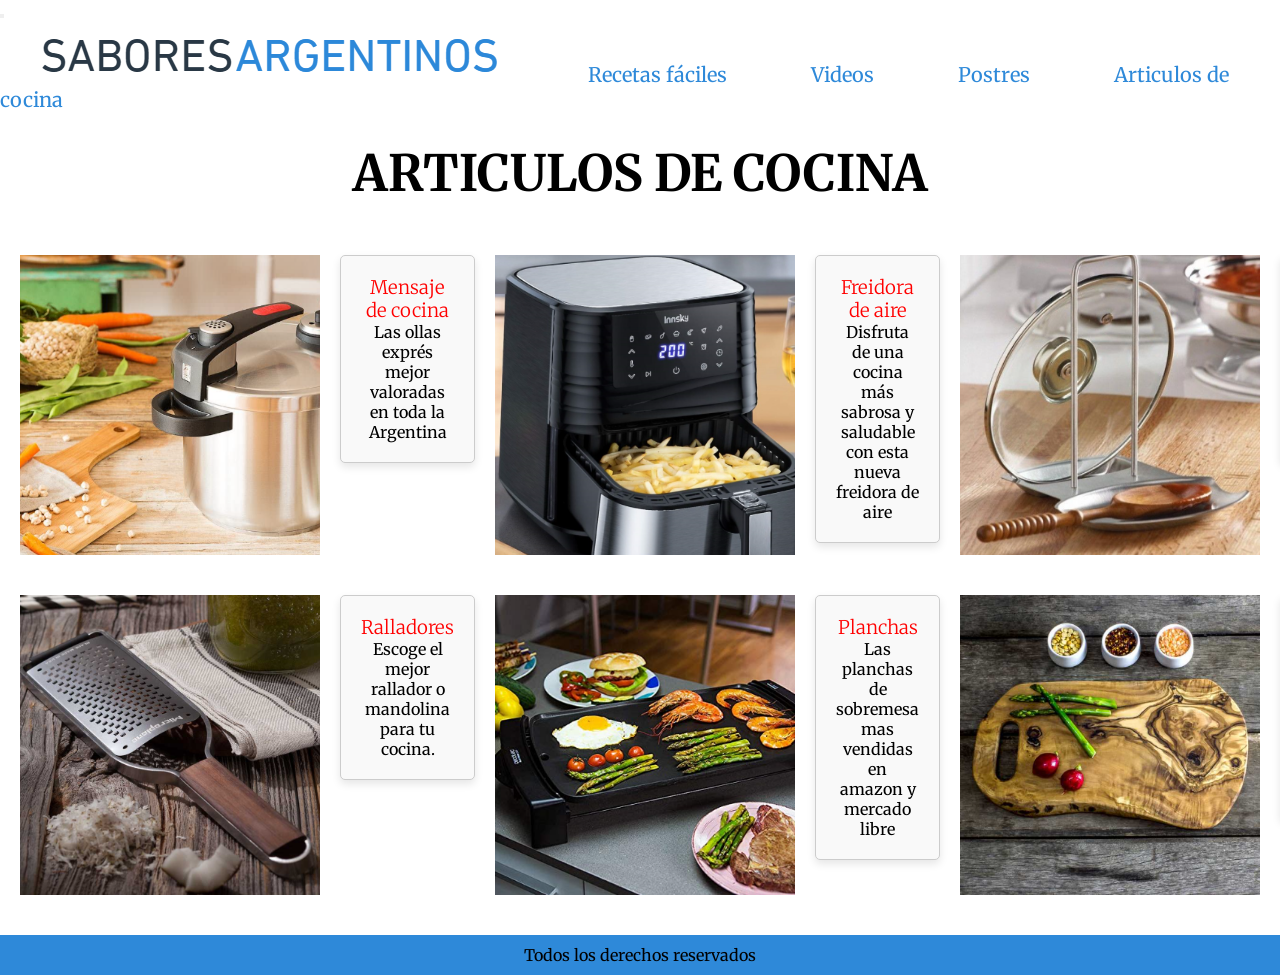
==== pages/Articulos-de-cocina.html @ 5bddbbb3 "Archivos de las clases de Coderhouse" ====
<!DOCTYPE html>
<html lang="en">
<head>
    <meta charset="UTF-8">
    <meta name="viewport" content="width=device-width, initial-scale=1.0">
    <title>Articulos de cocina</title>
    <link rel="preconnect" href="https://fonts.googleapis.com">
<link rel="preconnect" href="https://fonts.gstatic.com" crossorigin>
<link href="https://fonts.googleapis.com/css2?family=Merriweather:ital,wght@0,300;0,400;0,700;0,900;1,300;1,400;1,700;1,900&display=swap" rel="stylesheet">
    <link rel="stylesheet" href="../css/styles.css">
</head>
<body>
    <header>
        <nav class="navbar navbar-expand-lg bg-body-tertiary">
            <div class="container-fluid">
                <button class="navbar-toggler" type="button" data-bs-toggle="collapse" data-bs-target="#navbarNavAltMarkup" aria-controls="navbarNavAltMarkup" aria-expanded="false" aria-label="Toggle navigation">
                    <span class="navbar-toggler-icon"></span>
                </button>
                <div class="collapse navbar-collapse" id="navbarNavAltMarkup">
                    <div class="navbar-nav">
                        <a class="nav-link" href="../index.html"><img src="../img/logo.png" alt="logo de la página en dos colores sabores en negro y argentinos en celeste"></a>
                        <a class="nav-link" href="Recetas-faciles.html">Recetas fáciles</a>
                        <a class="nav-link" href="Videos.html">Videos</a>
                        <a class="nav-link" href="Postres.html">Postres</a>
                        <a class="nav-link" href="Articulos-de-cocina.html">Articulos de cocina</a>
                    </div>
                </div>
            </div>
        </nav>
    </header>
     <main>
        <h1>ARTICULOS DE COCINA</h1>
    <div class="grid">
            <div class="content-container">
        <img class="compras" src="../img/ollasxpress.png" alt="imagen de una olla expréss">
        <div class="text-content">
        <h3>Mensaje de cocina</h3>
        <p>Las ollas exprés  mejor valoradas en toda la Argentina</p>
     </div>
    </div>
        <div class="content-container">
        <img class="compras" src="../img/freidoradeaire.png" alt="imagen de una freidora de aire">
        <div class="text-content">
        <h3>Freidora de aire</h3>
        <p>Disfruta  de una cocina más sabrosa y saludable con esta nueva freidora de aire</p>
     </div>
    </div>
        <div class="content-container">
        <img class="compras" src="../img/gadgets.png" alt="imagen de un articulo raro de cocina">
        <div class="text-content">
        <h3>Gadgets culinarios</h3>
        <p>utensilios raros de cocina  que no sabias que necesitabas </p>
     </div>
    </div>
        <div class="content-container">
        <img class="compras" src="../img/ralladores.png" alt="imagen de un rallador">
        <div class="text-content">
        <h3>Ralladores</h3>
        <p>Escoge el mejor rallador o mandolina para tu cocina.</p>
     </div>
    </div>
        <div class="content-container">
        <img class="compras" src="../img/planchacocina.png" alt="imagen de una plancha para cocinar">
        <div class="text-content">
        <h3>Planchas</h3>
        <p>Las planchas de sobremesa mas vendidas en amazon y mercado libre</p>
     </div>
    </div>
        <div class="content-container">
        <img class="compras" src="../img/tablas.png" alt="imagen de una tabla de madera para cocinar">
        <div class="text-content">
        <h3>Tablas</h3>
        <p>Las mejores tablas de madera para servir y cortar como un chef</p>
       </div>
      </div>
    </div>
    </main>

    <footer>
        <p>Todos los derechos reservados</p>
    </footer>
    
</body>
</html>
---- css/styles.css ----
* {
    margin: 0;
    padding: 0;
    box-sizing: border-box;
}

/*Estilos para index*/
body {
    font-family: 'Merriweather', serif;
}

.recetas, .videos, .postres, .articulos {
    font-size: 25px;
    padding: 3rem;
    text-decoration: none;
    font-family: "Merriweather", serif;
    font-weight: 300;
    font-style: normal;
    color: black;
}

h1 {
    font-size: 50px;
    text-align: center;
    margin: 30px;
}

h2  {
    color: red;
    font-family: "Merriweather", serif;
    font-weight: 300;
    font-style: normal;
    text-align: center;
    font-size: 40px;
    margin-top: 20px;
}
h3 {
    color: red;
    font-family: "Merriweather", serif;
    font-weight: 300;
    font-style: normal;
}
.brasas {
     width: 100%; 
     height: 300px; /* Altura proporcional al viewport */ 
     object-fit: cover;/* ajustar el video dentro del contenedor */
     object-position: center;
     border-radius: 5px;
     margin-top: 20px;
}


.container {
    display: flex;
    flex-direction: column;
    align-items: center;
}
.empanadas {
    margin-left: 20px;
    margin-top: 75px;
    height: 600px;
}
.milas {
    font-size: 30px;
    text-align: center;
    border: 5px solid #efa797;
    padding: 30px;
    margin: 20px 0;
    border-radius: 5px;
    background-color: white;
    width: 60%;
    margin-left: 180px;
}


/*Estilos para recetas fáciles*/

.nav-link {
    font-size: 20px;
    color: #2E89D9;
    text-decoration: none;
    padding: 40px;
}

.container {
    display: flex;
    flex-direction: column;
    align-items: center;
}

.content-container {
    display: flex;
    align-items: flex-start;
    margin-bottom: 20px; /* Espacio entre las secciones */
}

.recipe-image {
    width: 300px; /* Establece un ancho fijo */
    height: 200px; /* Establece una altura fija */
    object-fit: cover; /* Asegura que la imagen se ajuste al contenedor sin distorsionarse */
    margin-right: 20px; /* Espacio a la derecha de la imagen */

}
.pure {
    margin-left: 20px;
    margin-top: 75px;
    height: 400px;
}
.text-content-uno {
    flex: 1; /* Ajusta el ancho del contenedor de texto */
}

.text-content {
    flex: 1; /* Ajusta el ancho del contenedor de texto */
    border: 1px solid #ccc; 
    border-radius: 5px; 
    padding: 20px; 
    background-color: #f9f9f9; 
    box-shadow: 0 4px 8px rgba(0, 0, 0, 0.1);
     text-align: center;
}
.mila {
    font-size: 30px;
    text-align: center;
    border: 5px solid #efa797;
    padding: 70px;
    margin: 20px 0;
    border-radius: 5px;
    background-color: white;
    width: 60%;
    margin-left: 230px;
}

.grid { 
    display: grid;
    grid-template-columns: repeat(3, 1fr);
    gap: 20px; padding: 20px;
}
/*Estilos para videos*/
.rojo {
    margin-left: 20px;
    margin-top: 75px;
    height: 400px;
}

.video-grid { 
    display: grid; 
    grid-template-columns: repeat(3, 1fr);
    gap: 20px; 
    padding: 20px; 
} 
.video-item { 
    text-align: center; 
    padding: 10px; 
    background-color: #f9f9f9; 
    border: 1px solid #ccc; 
    border-radius: 5px; 
    box-shadow: 0 4px 8px rgba(0, 0, 0, 0.1); 
} 
.video-item video { 
    width: 100%;
    height: auto; 
    border-radius:
}

/* Estilo para postres */
.nav-link {
    font-size: 20px;
    color: #2E89D9;
    text-decoration: none;
    padding: 40px;
}

.container {
    display: flex;
    flex-direction: column;
    align-items: center;
}

.content-container {
    display: flex;
    align-items: flex-start;
    margin-bottom: 20px; /* Espacio entre las secciones */
}

.recipe-image {
    width: 300px; /* Establece un ancho fijo */
    height: 200px; /* Establece una altura fija */
    object-fit: cover; /* Asegura que la imagen se ajuste al contenedor sin distorsionarse */
    margin-right: 20px; /* Espacio a la derecha de la imagen */

}
.pure {
    margin-left: 20px;
    margin-top: 75px;
    height: 400px;
}
.text-content-uno {
    flex: 1; /* Ajusta el ancho del contenedor de texto */
}

.text-content {
    flex: 1; /* Ajusta el ancho del contenedor de texto */
    border: 1px solid #ccc; 
    border-radius: 5px; 
    padding: 20px; 
    background-color: #f9f9f9; 
    box-shadow: 0 4px 8px rgba(0, 0, 0, 0.1);
     text-align: center;
}
.mila {
    font-size: 30px;
    text-align: center;
    border: 5px solid #efa797;
    padding: 70px;
    margin: 20px 0;
    border-radius: 5px;
    background-color: white;
    width: 60%;
    margin-left: 230px;
}

.grid { 
    display: grid;
    grid-template-columns: repeat(3, 1fr);
    gap: 20px; padding: 20px;
}
/* Estilo para artiulos de cocina */

.compras {
    width: 300px; /* Establece un ancho fijo */
    height: 300px; /* Establece una altura fija */
    object-fit: cover; /* Asegura que la imagen se ajuste al contenedor sin distorsionarse */
    margin-right: 20px; /* Espacio a la derecha de la imagen */

}











footer {
    text-align: center;
    background-color: #2E89D9;
    padding: 10px;
}
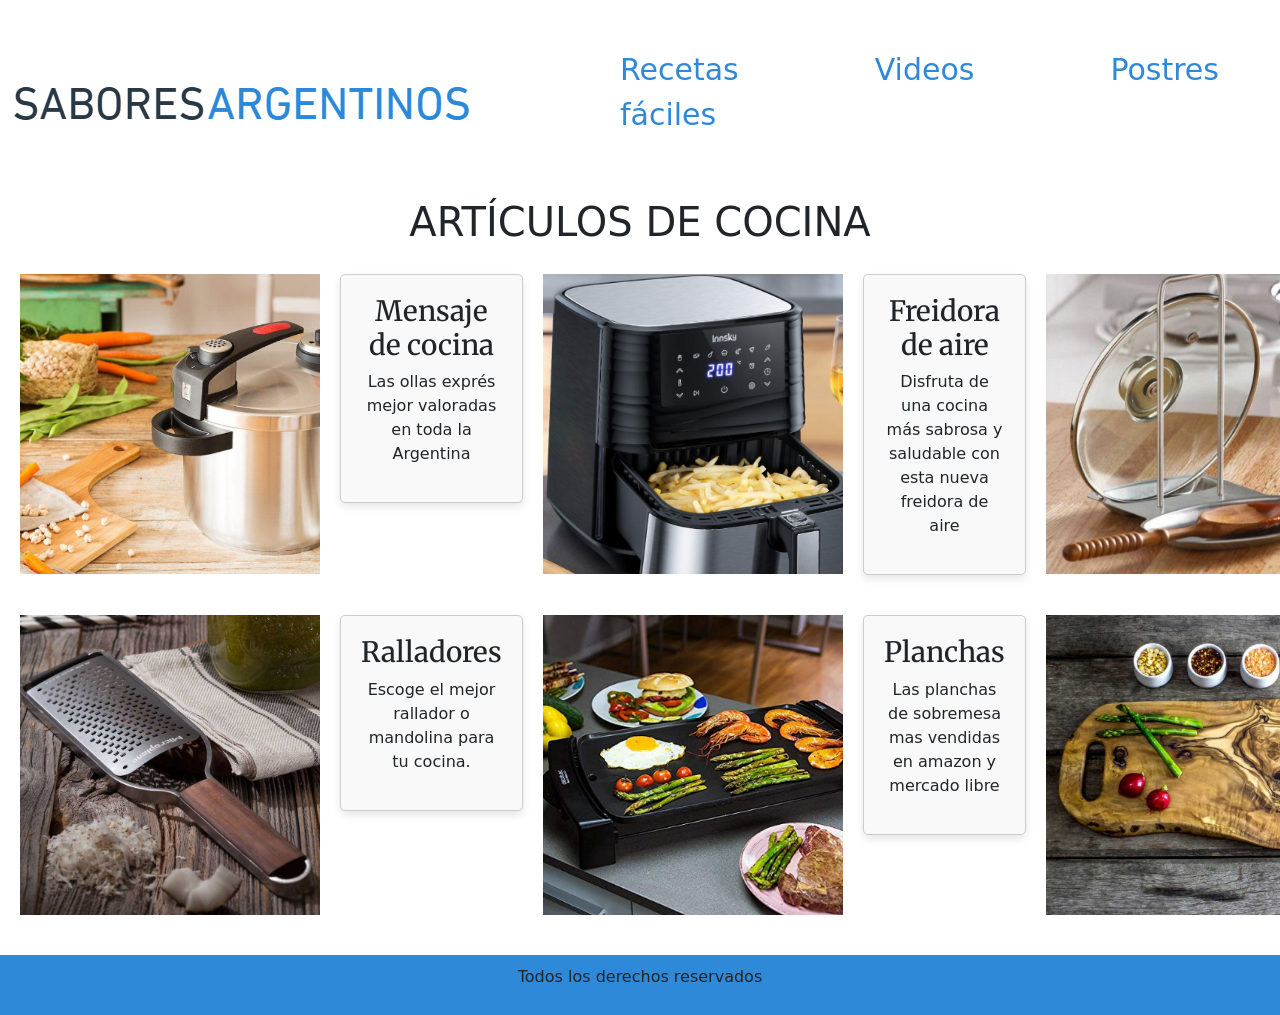
==== commit 513165f2: "eliminar problemas" ====
--- a/pages/Articulos-de-cocina.html
+++ b/pages/Articulos-de-cocina.html
@@ -8,28 +8,29 @@
 <link rel="preconnect" href="https://fonts.gstatic.com" crossorigin>
 <link href="https://fonts.googleapis.com/css2?family=Merriweather:ital,wght@0,300;0,400;0,700;0,900;1,300;1,400;1,700;1,900&display=swap" rel="stylesheet">
     <link rel="stylesheet" href="../css/styles.css">
+    <link href="https://cdn.jsdelivr.net/npm/bootstrap@5.3.3/dist/css/bootstrap.min.css" rel="stylesheet" integrity="sha384-QWTKZyjpPEjISv5WaRU9OFeRpok6YctnYmDr5pNlyT2bRjXh0JMhjY6hW+ALEwIH" crossorigin="anonymous">
 </head>
 <body>
     <header>
-        <nav class="navbar navbar-expand-lg bg-body-tertiary">
+        <nav class="navbar navbar-expand-lg">
             <div class="container-fluid">
+                <a class="navbar-brand" href="../index.html"><img class="logo" src="../img/logo.png" alt="logo de la página en dos colores sabores en negro y argentinos en celeste"></a>
                 <button class="navbar-toggler" type="button" data-bs-toggle="collapse" data-bs-target="#navbarNavAltMarkup" aria-controls="navbarNavAltMarkup" aria-expanded="false" aria-label="Toggle navigation">
                     <span class="navbar-toggler-icon"></span>
                 </button>
                 <div class="collapse navbar-collapse" id="navbarNavAltMarkup">
                     <div class="navbar-nav">
-                        <a class="nav-link" href="../index.html"><img src="../img/logo.png" alt="logo de la página en dos colores sabores en negro y argentinos en celeste"></a>
                         <a class="nav-link" href="Recetas-faciles.html">Recetas fáciles</a>
                         <a class="nav-link" href="Videos.html">Videos</a>
                         <a class="nav-link" href="Postres.html">Postres</a>
-                        <a class="nav-link" href="Articulos-de-cocina.html">Articulos de cocina</a>
+                        <a class="nav-link" href="Articulos-de-cocina.html">Artículos de cocina</a>
                     </div>
                 </div>
             </div>
         </nav>
     </header>
      <main>
-        <h1>ARTICULOS DE COCINA</h1>
+        <h1>ARTÍCULOS DE COCINA</h1>
     <div class="grid">
             <div class="content-container">
         <img class="compras" src="../img/ollasxpress.png" alt="imagen de una olla expréss">
@@ -79,6 +80,6 @@
     <footer>
         <p>Todos los derechos reservados</p>
     </footer>
-    
+    <script src="https://cdn.jsdelivr.net/npm/bootstrap@5.3.3/dist/js/bootstrap.bundle.min.js" integrity="sha384-YvpcrYf0tY3lHB60NNkmXc5s9fDVZLESaAA55NDzOxhy9GkcIdslK1eN7N6jIeHz" crossorigin="anonymous"></script>
 </body>
 </html>
--- a/css/styles.css
+++ b/css/styles.css
@@ -8,17 +8,7 @@
 body {
     font-family: 'Merriweather', serif;
 }
-
-.recetas, .videos, .postres, .articulos {
-    font-size: 25px;
-    padding: 3rem;
-    text-decoration: none;
-    font-family: "Merriweather", serif;
-    font-weight: 300;
-    font-style: normal;
-    color: black;
-}
-
+/* Estructura del main */ 
 h1 {
     font-size: 50px;
     text-align: center;
@@ -34,84 +24,72 @@
     font-size: 40px;
     margin-top: 20px;
 }
+.logo{
+    display: block;
+    margin: 0 auto; 
+    margin-top: 0;
+    
+}
+
+.brasas {
+     width: 100%; 
+     height: 300px; 
+     object-fit: cover;
+     object-position: center;
+     border-radius: 5px;
+     margin-top: 20px;
+}
+
+.empanadas {
+    margin-left: 20px;
+    margin-top: 75px;
+    height: 600px;
+}
+.navbar-nav{
+    font-size: 30px;
+    margin-top: 1px;
+}
+.nav-link {
+    margin-left: 120px;
+    color: #2E89D9  !important;
+    margin-top: 30px;
+}
+
+
+/*Estilos para recetas fáciles*/
 h3 {
     color: red;
     font-family: "Merriweather", serif;
     font-weight: 300;
     font-style: normal;
 }
-.brasas {
-     width: 100%; 
-     height: 300px; /* Altura proporcional al viewport */ 
-     object-fit: cover;/* ajustar el video dentro del contenedor */
-     object-position: center;
-     border-radius: 5px;
-     margin-top: 20px;
-}
-
-
-.container {
-    display: flex;
-    flex-direction: column;
-    align-items: center;
-}
-.empanadas {
-    margin-left: 20px;
-    margin-top: 75px;
-    height: 600px;
-}
-.milas {
-    font-size: 30px;
-    text-align: center;
-    border: 5px solid #efa797;
-    padding: 30px;
-    margin: 20px 0;
-    border-radius: 5px;
-    background-color: white;
-    width: 60%;
-    margin-left: 180px;
-}
-
-
-/*Estilos para recetas fáciles*/
-
-.nav-link {
-    font-size: 20px;
-    color: #2E89D9;
-    text-decoration: none;
-    padding: 40px;
-}
-
-.container {
-    display: flex;
-    flex-direction: column;
-    align-items: center;
-}
+
+
 
 .content-container {
     display: flex;
     align-items: flex-start;
-    margin-bottom: 20px; /* Espacio entre las secciones */
+    margin-bottom: 20px; 
 }
 
 .recipe-image {
-    width: 300px; /* Establece un ancho fijo */
-    height: 200px; /* Establece una altura fija */
-    object-fit: cover; /* Asegura que la imagen se ajuste al contenedor sin distorsionarse */
-    margin-right: 20px; /* Espacio a la derecha de la imagen */
-
-}
+    width: 300px; 
+    height: 200px; 
+    object-fit: cover; 
+    margin-right: 20px; 
+}
+/* Recetas fáciles*/
 .pure {
     margin-left: 20px;
     margin-top: 75px;
     height: 400px;
 }
 .text-content-uno {
-    flex: 1; /* Ajusta el ancho del contenedor de texto */
+    flex: 1; 
 }
 
 .text-content {
-    flex: 1; /* Ajusta el ancho del contenedor de texto */
+    flex: 1; 
     border: 1px solid #ccc; 
     border-radius: 5px; 
     padding: 20px; 
@@ -160,34 +138,22 @@
 .video-item video { 
     width: 100%;
     height: auto; 
-    border-radius:
+    border-radius: 5px;
 }
 
 /* Estilo para postres */
-.nav-link {
-    font-size: 20px;
-    color: #2E89D9;
-    text-decoration: none;
-    padding: 40px;
-}
-
-.container {
-    display: flex;
-    flex-direction: column;
-    align-items: center;
-}
 
 .content-container {
     display: flex;
     align-items: flex-start;
-    margin-bottom: 20px; /* Espacio entre las secciones */
+    margin-bottom: 20px; 
 }
 
 .recipe-image {
-    width: 300px; /* Establece un ancho fijo */
-    height: 200px; /* Establece una altura fija */
-    object-fit: cover; /* Asegura que la imagen se ajuste al contenedor sin distorsionarse */
-    margin-right: 20px; /* Espacio a la derecha de la imagen */
+    width: 300px; 
+    height: 200px; 
+    object-fit: cover; 
+    margin-right: 20px; 
 
 }
 .pure {
@@ -196,11 +162,11 @@
     height: 400px;
 }
 .text-content-uno {
-    flex: 1; /* Ajusta el ancho del contenedor de texto */
+    flex: 1; 
 }
 
 .text-content {
-    flex: 1; /* Ajusta el ancho del contenedor de texto */
+    flex: 1; 
     border: 1px solid #ccc; 
     border-radius: 5px; 
     padding: 20px; 
@@ -228,25 +194,58 @@
 /* Estilo para artiulos de cocina */
 
 .compras {
-    width: 300px; /* Establece un ancho fijo */
-    height: 300px; /* Establece una altura fija */
-    object-fit: cover; /* Asegura que la imagen se ajuste al contenedor sin distorsionarse */
-    margin-right: 20px; /* Espacio a la derecha de la imagen */
-
-}
-
-
-
-
-
-
-
-
-
-
-
+    width: 300px; 
+    height: 300px; 
+    object-fit: cover; 
+    margin-right: 20px;
+
+}
 footer {
     text-align: center;
     background-color: #2E89D9;
     padding: 10px;
+}
+/* Estilos para Smartphone */
+
+/* Para index */
+
+@media (max-width: 480px){
+
+.nav-link {
+    font-size: 10px;
+    color: #2E89D9;
+    text-decoration: none;
+    padding: 12px;
+    
+}
+
+h1{
+    font-size: 30px;
+}
+h2 {
+    font-size: 20px;
+}
+
+.empanadas {
+    margin-left: 20px;
+    margin-top: 10px;
+    height: 200px;
+
+}
+.content-container {
+    display: block;
+    align-items: flex-start;
+    margin-bottom: 20px; 
+}
+.mila {
+    font-size: 20px;
+    text-align: center;
+    border: 5px solid #efa797;
+    padding: 10px;
+    margin: 1px 0;
+    border-radius: 5px;
+    background-color: white;
+    width: 90%;
+    margin-left: 20px;
+}
 }
